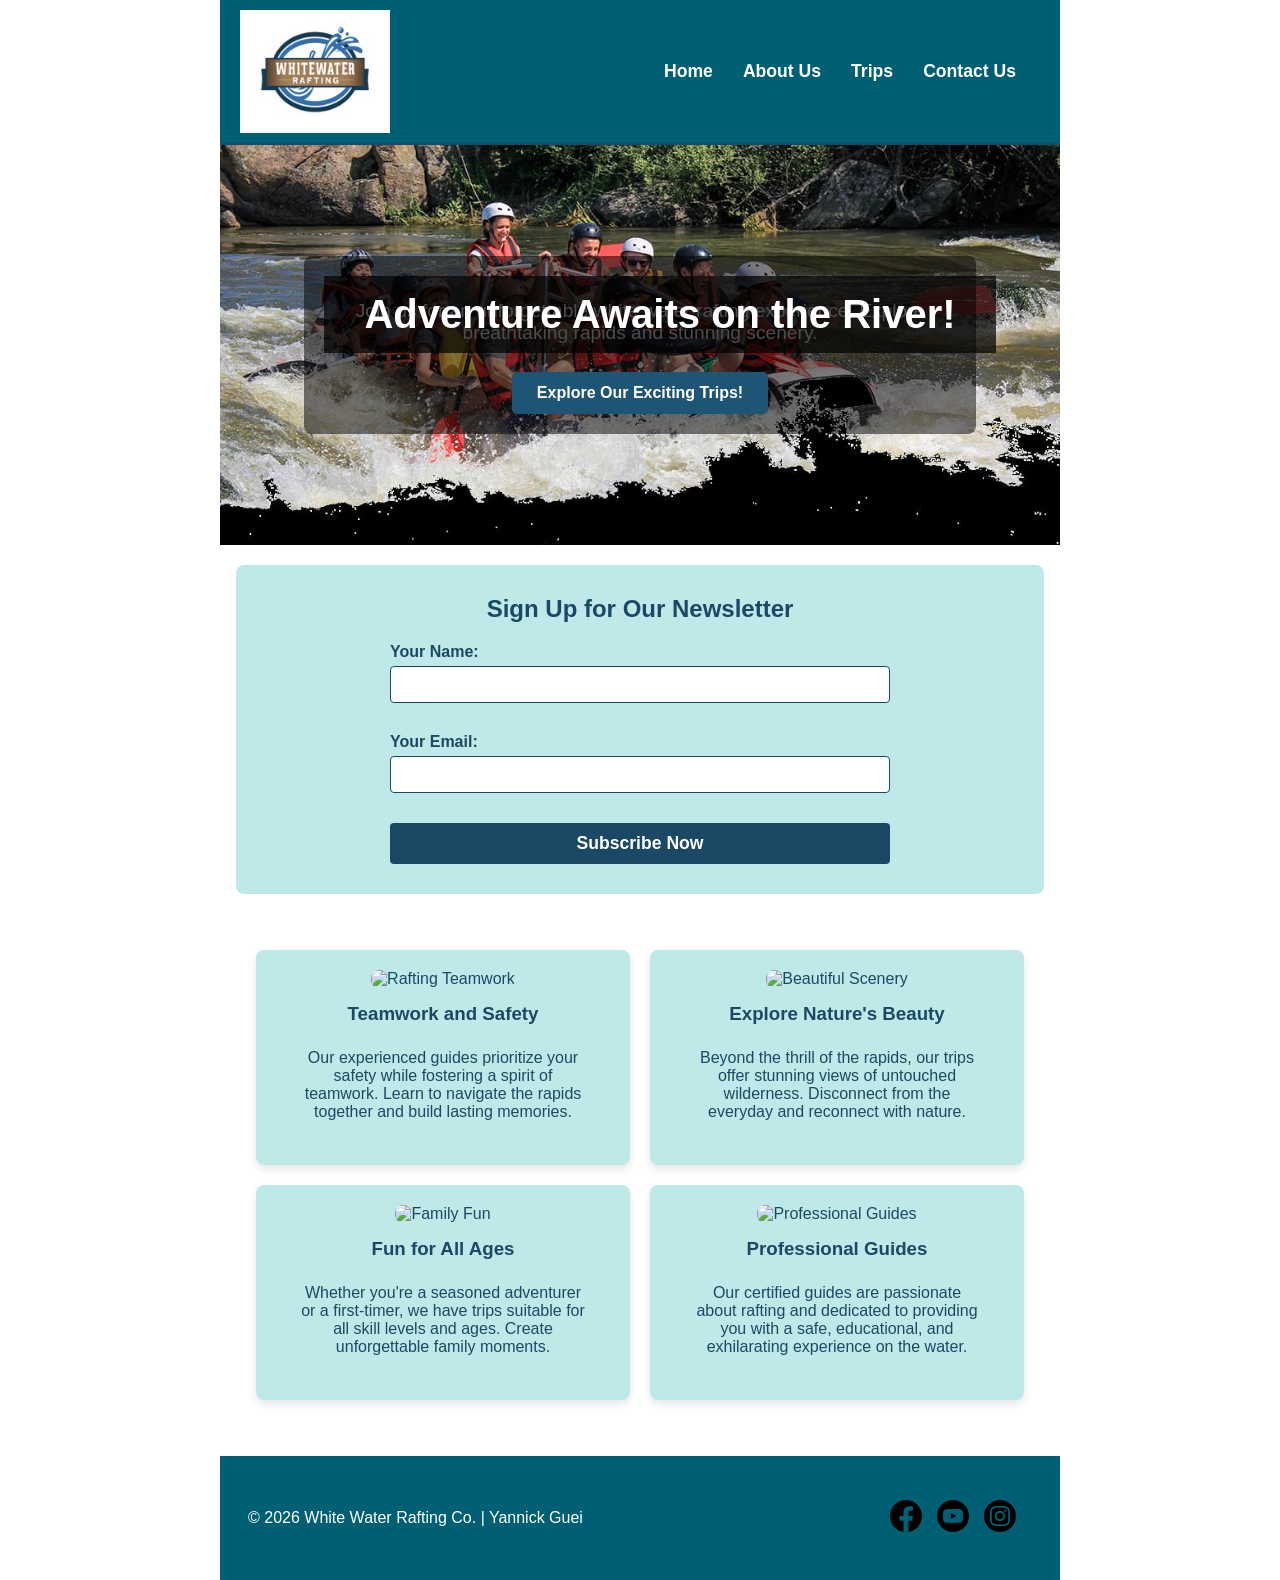
==== wwr/index.html @ 909eccec "feat : about, contact, index , trip, rafting css" ====
<!DOCTYPE html>
<html lang="en">

<head>
    <meta charset="UTF-8">
    <meta name="description" content="Experience thrilling white water rafting adventures with us. Book your trip today!">
    <title>WDD 130 | Tedy Yannick Guei | Home</title>
    <meta name="author" content="Yannick Guei">
    <meta name="viewport" content="width=device-width, initial-scale=1.0">

    <!-- Link CSS -->
    <link rel="stylesheet" href="styles/rafting.css">
</head>

<body>

    <header>
        <img src="images/z-wwr-blue.jpg" alt="Rafting Logo" width="180" loading="lazy">
        <nav>
            <ul>
                <li><a href="index.html">Home</a></li>
                <li><a href="about.html">About Us</a></li>
                <li><a href="trips.html">Trips</a></li>
                <li><a href="contact.html">Contact Us</a></li>
            </ul>
        </nav>
    </header>
    <main>

        <div class="hero home-hero">
            <img src="images/hero-transparency-1024.jpg" alt="Rafting Adventure" loading="lazy">
            <div class="hero-content">
                <h1>Adventure Awaits on the River!</h1>
                <p>Join us for an unforgettable white water rafting experience. Explore breathtaking rapids and stunning scenery.</p>
                <a href="trips.html" class="call-to-action-button">Explore Our Exciting Trips!</a>
            </div>
        </div>

        <section class="newsletter-signup">
            <h2>Sign Up for Our Newsletter</h2>
            <form action="#" method="post" class="newsletter-form">
                <div class="form-group">
                    <label for="newsletter-name">Your Name:</label>
                    <input type="text" id="newsletter-name" name="name" required>
                </div>
                <div class="form-group">
                    <label for="newsletter-email">Your Email:</label>
                    <input type="email" id="newsletter-email" name="email" required>
                </div>
                <button type="submit" class="submit-btn">Subscribe Now</button>
            </form>
        </section>

        <section class="home-grid-content">
            <div class="grid-item">
                <img src="images/rafting65_600.jpg" alt="Rafting Teamwork" loading="lazy">
                <h3>Teamwork and Safety</h3>
                <p>Our experienced guides prioritize your safety while fostering a spirit of teamwork. Learn to navigate the rapids together and build lasting memories.</p>
            </div>
            <div class="grid-item">
                <img src="images/rafting64_600.jpg" alt="Beautiful Scenery" loading="lazy">
                <h3>Explore Nature's Beauty</h3>
                <p>Beyond the thrill of the rapids, our trips offer stunning views of untouched wilderness. Disconnect from the everyday and reconnect with nature.</p>
            </div>
            <div class="grid-item">
                <img src="images/rafting63_600.jpg" alt="Family Fun" loading="lazy">
                <h3>Fun for All Ages</h3>
                <p>Whether you're a seasoned adventurer or a first-timer, we have trips suitable for all skill levels and ages. Create unforgettable family moments.</p>
            </div>
            <div class="grid-item">
                <img src="images/rafting62_600.jpg" alt="Professional Guides" loading="lazy">
                <h3>Professional Guides</h3>
                <p>Our certified guides are passionate about rafting and dedicated to providing you with a safe, educational, and exhilarating experience on the water.</p>
            </div>
        </section>

    </main>

    <footer>
        <p>© 2026 White Water Rafting Co. | Yannick Guei</p>

        <nav class="socialmedia">
            <a href="#">
                <img src="images/facebook-bw.svg" alt="Facebook" width="32" loading="lazy">
            </a>
            <a href="#">
                <img src="images/youtube-bw.svg" alt="YouTube" width="32" loading="lazy">
            </a>
            <a href="#">
                <img src="images/instagram-bw.svg" alt="Instagram" width="32" loading="lazy">
            </a>
        </nav>
    </footer>

</body>

</html>
---- wwr/styles/rafting.css ----
:root {
  --primary-color: #1b4965;
  --secondary-color: #005f73;
  --accent1-color: #1e5574;
  --accent2-color: #bee9e8;
  --white-color: #ffffff;

  --heading-font: Arial, sans-serif;
  --body-font: Verdana, sans-serif;
}

/* RESET */
*,
*::before,
*::after {
  margin: 0;
  padding: 0;
  box-sizing: border-box;
}

/* BODY */
body {
  font-family: var(--body-font);
  color: var(--primary-color);
}

/* LAYOUT */
header,
main,
footer {
  max-width: 840px;
  width: 100%;
  margin: 0 auto;
}

/* HEADINGS */
h1,
h2,
h3,
h4 {
  font-family: var(--heading-font);
  color: var(--primary-color);
}

/* SPACING */
nav,
p,
section,
article {
  margin: 16px;
  padding: 8px;
}

/* HERO */
.hero {
  position: relative;
}

.hero img {
  display: block;
  width: 100%;
  height: auto;
}

/* TITLE OVER IMAGE */
.hero h1 {
  position: absolute;
  top: 20px;
  width: 100%;
  padding: 16px;
  text-align: center;
  background-color: rgba(0, 0, 0, 0.7);
  color: var(--white-color);
}

/* ARTICLE OVER IMAGE */
.hero article {
  position: absolute;
  bottom: 20px;
  left: 20px;
  background-color: var(--accent2-color);
  color: var(--primary-color);
  padding: 10px;
}

/* IMAGE INSIDE ARTICLE */
.hero article img {
  float: right;
  width: 125px;
  margin-left: 10px;
}

/* HEADER */
header {
  display: grid;
  grid-template-columns: 200px 1fr;
  align-items: center;
  background-color: var(--secondary-color);
  color: var(--white-color);
  padding: 10px 20px;
  border-bottom: 2px solid var(--primary-color);
}

header img {
  width: 150px;
  height: auto;
}

header nav ul {
  display: flex;
  list-style: none;
  justify-content: flex-end;
  gap: 30px;
  margin: 0;
  padding: 0;
}

header nav ul li a {
  text-decoration: none;
  color: var(--white-color);
  font-weight: bold;
  font-size: 1.1rem;
  transition: color 0.3s ease;
}

header nav ul li a:hover {
  color: var(--accent2-color);
  text-decoration: underline;
}

/* HOME PAGE SPECIFIC STYLES */

.home-hero {
  position: relative;
  display: flex; /* Use flexbox for content alignment */
  align-items: center;
  justify-content: center;
  text-align: center;
  min-height: 400px; /* Ensure hero has a minimum height */
}

.home-hero img {
  position: absolute;
  top: 0;
  left: 0;
  width: 100%;
  height: 100%;
  object-fit: cover; /* Cover the container */
  z-index: -1; /* Place image behind content */
}

.home-hero .hero-content {
  position: relative; /* Ensure content is above the image */
  z-index: 1;
  background-color: rgba(0, 0, 0, 0.5); /* Semi-transparent background for readability */
  color: var(--white-color);
  padding: 20px;
  border-radius: 8px;
  max-width: 80%;
}

.home-hero h1 {
  color: var(--white-color);
  margin-bottom: 10px;
  font-size: 2.5rem;
}

.home-hero p {
  color: var(--white-color);
  margin-bottom: 20px;
  font-size: 1.2rem;
}

.call-to-action-button {
  display: inline-block;
  background-color: var(--accent1-color);
  color: var(--white-color);
  padding: 12px 25px;
  text-decoration: none;
  border-radius: 5px;
  font-weight: bold;
  transition: background-color 0.3s ease;
}

.call-to-action-button:hover {
  background-color: var(--secondary-color);
}

.newsletter-signup {
  background-color: var(--accent2-color);
  padding: 30px 20px;
  text-align: center;
  margin-top: 20px;
  border-radius: 8px;
}

.newsletter-signup h2 {
  margin-bottom: 20px;
  color: var(--primary-color);
}

.newsletter-form {
  max-width: 500px;
  margin: 0 auto;
  display: flex;
  flex-direction: column;
  gap: 15px;
}

.newsletter-form .form-group {
  text-align: left;
}

.newsletter-form label {
  font-weight: bold;
  margin-bottom: 5px;
  display: block;
}

.newsletter-form input[type="text"],
.newsletter-form input[type="email"] {
  width: 100%;
  padding: 10px;
  border: 1px solid var(--primary-color);
  border-radius: 4px;
  font-family: inherit;
}

/* SOCIAL MEDIA */
.socialmedia a {
  text-decoration: none;
}

/* History Section Layout */
.history {
  display: grid;
  grid-template-columns: 1fr 1fr 1fr;
  gap: 20px;
  align-items: center;
  padding: 40px 20px;
}

.history h2 {
  grid-column: 1 / span 3;
  text-align: center;
}

.history p {
  grid-column: 1 / span 2;
}

.history img {
  width: 100%;
  height: auto;
  border-radius: 8px;
}

/* Adventure Section Layout */
.adventures {
  padding: 40px 20px;
  text-align: center;
}

.adventure-container {
  display: grid;
  grid-template-columns: repeat(5, 1fr);
  gap: 20px;
}


.adventure-container figure {
  margin: 0;
}

.adventure-gallery {
  display: flex;
  justify-content: space-between;
  gap: 10px;
}

.adventure-gallery img {
  width: 100%;
  height: auto;
}

figure {
  text-align: center;
  width: 100%;
}

figure img {
  width: 100%;
  height: auto;
}

/* Footer */
footer {
  background-color: var(--secondary-color);
  color: var(--white-color);
  padding: 20px;
  display: flex;
  justify-content: space-between;
  align-items: center;
}

footer p {
  color: var(--white-color);
  margin: 0;
}

footer a {
  color: var(--white-color);
  text-decoration: none;
}

.socialmedia {
  display: flex;
  gap: 15px;
}

.socialmedia img {
  width: 32px;
  height: auto;
}
footer a:hover {
  text-decoration: underline;
}

/* Contact Us Page Layout */
.contact-hero {
  background-color: var(--primary-color);
  color: var(--white-color);
  padding: 40px 20px;
  text-align: center;
}

.contact-hero h1 {
  color: var(--white-color);
}

.contact-info {
  display: flex;
  flex-direction: column;
  gap: 20px;
  margin: 20px 0;
}

.company-details, .employees-section {
  background-color: var(--accent2-color);
  padding: 20px;
  border-radius: 8px;
}

.company-details {
  display: grid;
  grid-template-columns: 1fr 1fr;
  gap: 20px;
}

.company-details h2, .employees-section h2, .contact-form-section h2 {
  grid-column: 1 / -1;
  text-align: center;
  margin-bottom: 20px;
}

.company-details address {
  font-style: normal;
  line-height: 1.6;
}

.company-details address a {
  color: var(--primary-color);
  text-decoration: none;
  font-weight: bold;
}

.company-details address a:hover {
  text-decoration: underline;
}

.map-container iframe {
  width: 100%;
  height: 300px;
  /* Moved from inline style in contact.html */
  border: 0;
  width: 100%;
  border-radius: 8px;
}

.employee-gallery {
  display: grid;
  grid-template-columns: repeat(3, 1fr);
  gap: 20px;
  text-align: center;
}

.employee-gallery img {
  width: 100%;
  height: auto;
  border-radius: 50%;
  max-width: 150px;
  margin: 0 auto 10px auto;
  display: block;
}

/* Form Styles */
.contact-form-section {
  background-color: var(--accent2-color);
  padding: 20px;
  border-radius: 8px;
  margin-bottom: 20px;
}

.contact-form fieldset {
  border: 2px solid var(--primary-color);
  padding: 15px;
  margin-bottom: 20px;
  border-radius: 8px;
}

.contact-form legend {
  font-weight: bold;
  color: var(--primary-color);
  padding: 0 5px;
}

.form-group {
  margin-bottom: 15px;
}

.form-group label {
  display: block;
  font-weight: bold;
  margin-bottom: 5px;
}

.form-group input[type="text"],
.form-group input[type="email"],
.form-group textarea {
  width: 100%;
  padding: 10px;
  border: 1px solid var(--primary-color);
  border-radius: 4px;
  font-family: inherit;
}

.radio-group .radio-option {
  margin-bottom: 5px;
}

.checkbox-group {
  margin-top: 15px;
}

.submit-btn {
  background-color: var(--primary-color);
  color: var(--white-color);
  font-size: 1.1rem;
  font-weight: bold;
  padding: 10px 20px;
  border: none;
  border-radius: 4px;
  cursor: pointer;
  transition: background-color 0.3s;
}

.submit-btn:hover {
  background-color: var(--secondary-color);
}

.home-grid-content {
  display: grid;
  grid-template-columns: repeat(auto-fit, minmax(250px, 1fr)); /* Responsive grid */
  gap: 20px;
  padding: 40px 20px;
  text-align: center;
}

.home-grid-content .grid-item {
  background-color: var(--accent2-color);
  padding: 20px;
  border-radius: 8px;
  box-shadow: 0 4px 8px rgba(0, 0, 0, 0.1);
}

.home-grid-content .grid-item img {
  width: 100%;
  max-width: 300px; /* Limit image size */
  height: auto;
  border-radius: 8px;
  margin-bottom: 15px;
}

.home-grid-content .grid-item h3 {
  color: var(--primary-color);
  margin-bottom: 10px;
}

.home-grid-content .grid-item p {
  color: var(--primary-color);
  text-align: center; /* Center align paragraphs in grid items */
}

/* TRIPS PAGE SPECIFIC STYLES */

.trips-hero {
  background-image: url('../images/hero-transparency-1024.jpg'); /* Use a background image */
  background-size: cover;
  background-position: center;
  color: var(--white-color);
  text-align: center;
  padding: 80px 20px;
  position: relative;
  margin-bottom: 30px;
}

.trips-hero::before { /* Overlay for better text readability */
  content: '';
  position: absolute;
  top: 0;
  left: 0;
  width: 100%;
  height: 100%;
  background-color: rgba(0, 0, 0, 0.5);
  z-index: 0;
}

.trips-hero h1, .trips-hero p, .trips-hero .call-to-action-button {
  position: relative;
  z-index: 1;
}

.trips-hero h1 {
  font-size: 3rem;
  margin-bottom: 15px;
}

.trips-hero p {
  font-size: 1.3rem;
  margin-bottom: 30px;
}

.trip-descriptions {
  padding: 40px 20px;
}

.trip-descriptions h2, .trip-table-section h2 {
  text-align: center;
  margin-bottom: 30px;
  font-size: 2rem;
  color: var(--primary-color);
}

.trip-grid {
  display: grid;
  grid-template-columns: repeat(auto-fit, minmax(300px, 1fr)); /* Responsive grid for trips */
  gap: 30px;
}

.trip-card {
  background-color: var(--accent2-color);
  border-radius: 8px;
  box-shadow: 0 4px 8px rgba(0, 0, 0, 0.1);
  overflow: hidden;
  text-align: center;
  padding-bottom: 20px;
}

.trip-card img {
  width: 100%;
  height: 200px;
  object-fit: cover;
  margin-bottom: 15px;
}

.trip-card h3 {
  color: var(--primary-color);
  margin-bottom: 10px;
  font-size: 1.5rem;
}

.trip-card p {
  padding: 0 15px;
  margin-bottom: 15px;
  color: var(--primary-color);
  text-align: left; /* Align paragraph text left within card */
}

.trip-card ul {
  list-style: none;
  padding: 0 15px;
  margin-bottom: 15px;
  text-align: left;
  color: var(--primary-color);
}

.trip-card ul li {
  margin-bottom: 5px;
}

.trip-table-section {
  padding: 40px 20px;
  margin-top: 30px;
  background-color: var(--accent2-color);
  border-radius: 8px;
}

.table-container {
  overflow-x: auto; /* Make table scrollable on small screens */
}

table {
  width: 100%;
  border-collapse: collapse;
  margin-top: 20px;
  background-color: var(--white-color);
  box-shadow: 0 2px 4px rgba(0, 0, 0, 0.1);
}

table th, table td {
  border: 1px solid var(--primary-color);
  padding: 12px 15px;
  text-align: left;
}

table th {
  background-color: var(--primary-color);
  color: var(--white-color);
  font-weight: bold;
  text-transform: uppercase;
}

table tr:nth-child(even) {
  background-color: #f2f2f2; /* Zebra striping */
}

table tr:hover {
  background-color: var(--accent2-color);
}

/* General adjustments for existing elements */
/* Ensure social media icons in footer are 32px as per the CSS */
footer .socialmedia img {
  width: 32px;
  height: auto;
}

/* Ensure general p styles don't override specific ones */
main p {
  text-align: left; /* Default for main content paragraphs */
}

/* Override for specific sections */
.home-hero p, .home-grid-content .grid-item p, .trips-hero p {
  text-align: center;
}
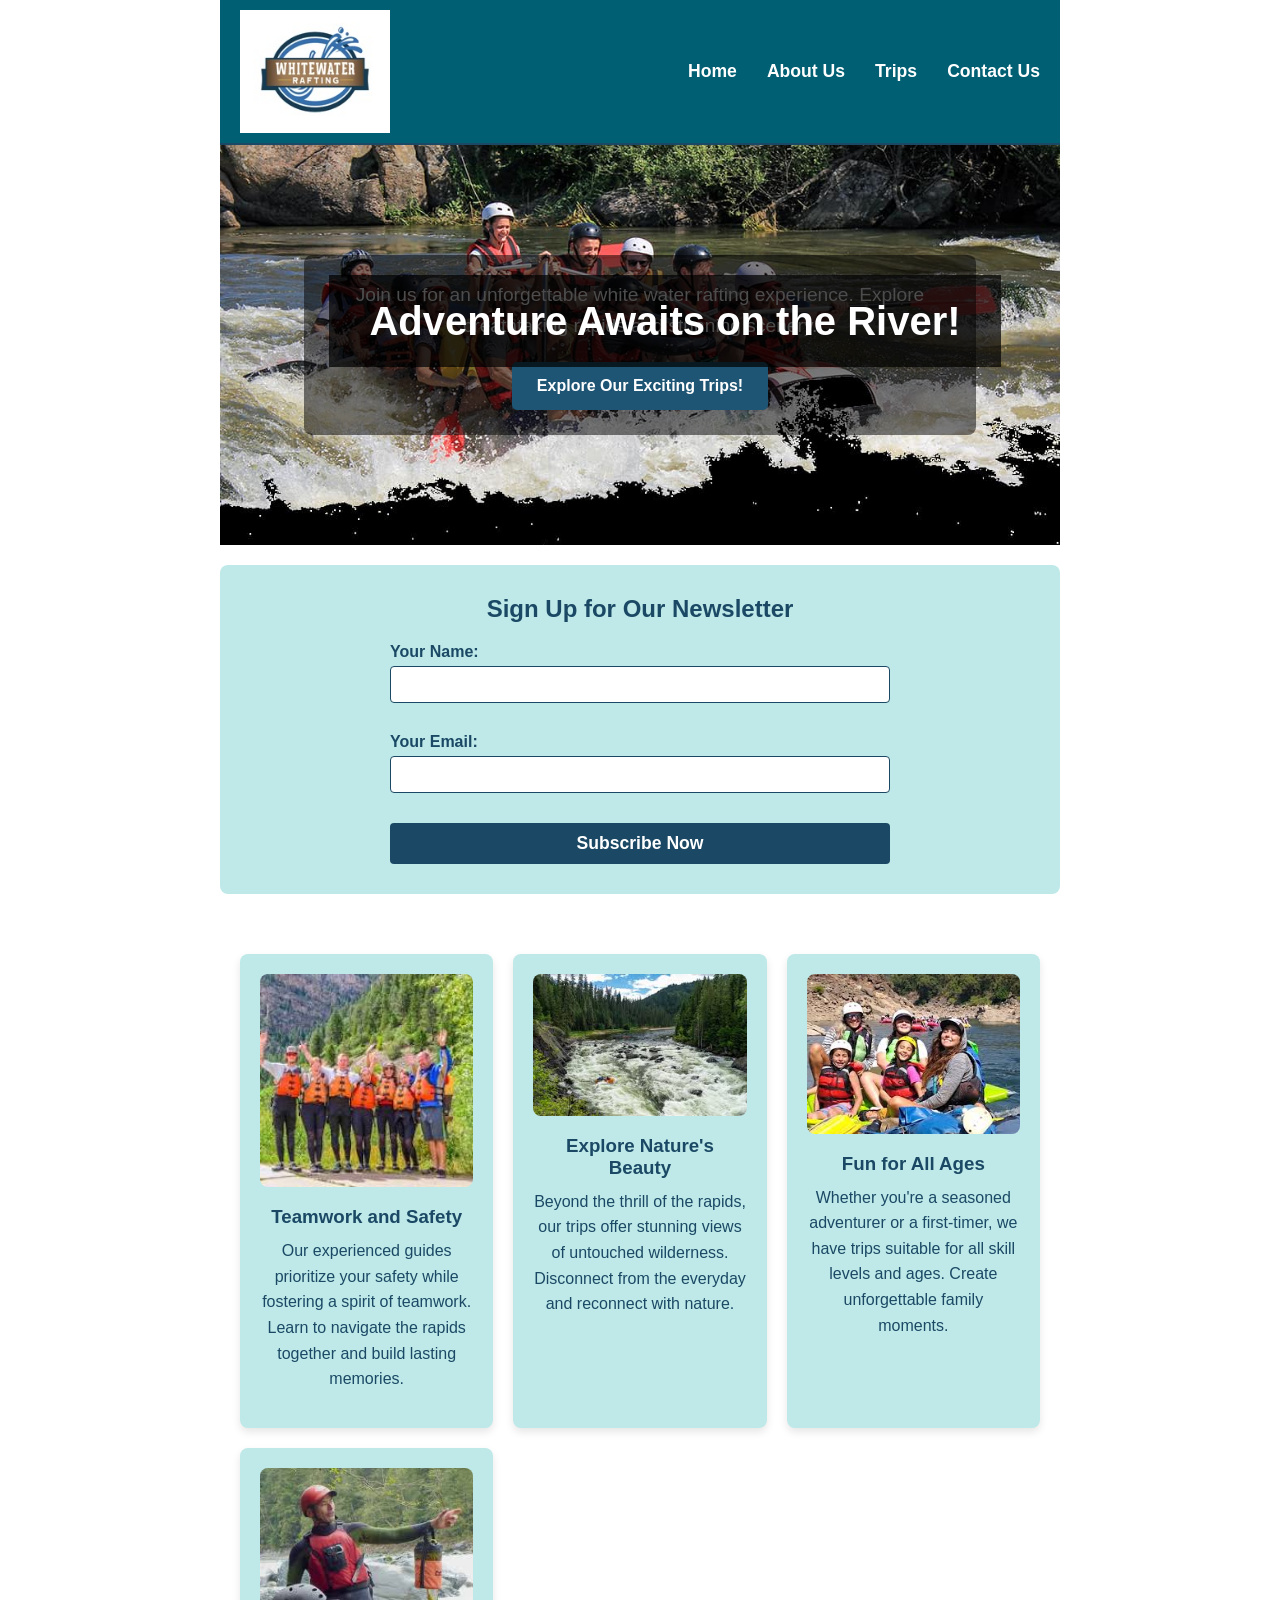
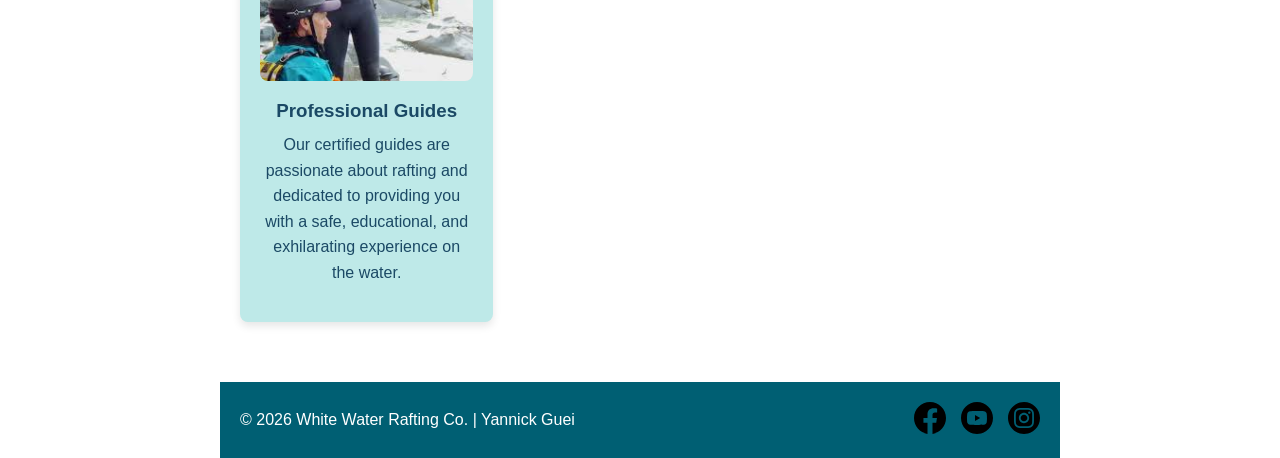
==== commit ef7af115: "i put some ajustment" ====
--- a/wwr/index.html
+++ b/wwr/index.html
@@ -4,7 +4,7 @@
 <head>
     <meta charset="UTF-8">
     <meta name="description" content="Experience thrilling white water rafting adventures with us. Book your trip today!">
-    <title>WDD 130 | Tedy Yannick Guei | Home</title>
+    <title>Home | White Water Rafting Co.</title>
     <meta name="author" content="Yannick Guei">
     <meta name="viewport" content="width=device-width, initial-scale=1.0">
 
@@ -30,7 +30,7 @@
         <div class="hero home-hero">
             <img src="images/hero-transparency-1024.jpg" alt="Rafting Adventure" loading="lazy">
             <div class="hero-content">
-                <h1>Adventure Awaits on the River!</h1>
+                <h1 class="hero-title">Adventure Awaits on the River!</h1>
                 <p>Join us for an unforgettable white water rafting experience. Explore breathtaking rapids and stunning scenery.</p>
                 <a href="trips.html" class="call-to-action-button">Explore Our Exciting Trips!</a>
             </div>
@@ -53,22 +53,22 @@
 
         <section class="home-grid-content">
             <div class="grid-item">
-                <img src="images/rafting65_600.jpg" alt="Rafting Teamwork" loading="lazy">
+                <img src="../wwr/images/images (1).jpg"alt="Rafting Teamwork" loading="lazy">
                 <h3>Teamwork and Safety</h3>
                 <p>Our experienced guides prioritize your safety while fostering a spirit of teamwork. Learn to navigate the rapids together and build lasting memories.</p>
             </div>
             <div class="grid-item">
-                <img src="images/rafting64_600.jpg" alt="Beautiful Scenery" loading="lazy">
+                <img src="../wwr/images/images.jpg"  alt="Beautiful Scenery" loading="lazy">
                 <h3>Explore Nature's Beauty</h3>
                 <p>Beyond the thrill of the rapids, our trips offer stunning views of untouched wilderness. Disconnect from the everyday and reconnect with nature.</p>
             </div>
             <div class="grid-item">
-                <img src="images/rafting63_600.jpg" alt="Family Fun" loading="lazy">
+                <img src="../wwr/images/téléchargement (1).jpg"alt="Family Fun" loading="lazy">
                 <h3>Fun for All Ages</h3>
                 <p>Whether you're a seasoned adventurer or a first-timer, we have trips suitable for all skill levels and ages. Create unforgettable family moments.</p>
             </div>
             <div class="grid-item">
-                <img src="images/rafting62_600.jpg" alt="Professional Guides" loading="lazy">
+                <img src="../wwr/images/téléchargement.jpg" alt="Professional Guides" loading="lazy">
                 <h3>Professional Guides</h3>
                 <p>Our certified guides are passionate about rafting and dedicated to providing you with a safe, educational, and exhilarating experience on the water.</p>
             </div>
--- a/wwr/styles/rafting.css
+++ b/wwr/styles/rafting.css
@@ -32,7 +32,18 @@
   width: 100%;
   margin: 0 auto;
 }
-
+p {
+  margin-bottom: 16px;
+  line-height: 1.6;
+}
+
+section {
+  margin: 20px 0;
+}
+
+article {
+  margin: 20px 0;
+}
 /* HEADINGS */
 h1,
 h2,
@@ -42,14 +53,12 @@
   color: var(--primary-color);
 }
 
+h1, h2, h3 {
+  margin-bottom: 10px;
+}
+
 /* SPACING */
-nav,
-p,
-section,
-article {
-  margin: 16px;
-  padding: 8px;
-}
+
 
 /* HERO */
 .hero {
@@ -149,7 +158,7 @@
   z-index: -1; /* Place image behind content */
 }
 
-.home-hero .hero-content {
+.home-hero .hero-content{
   position: relative; /* Ensure content is above the image */
   z-index: 1;
   background-color: rgba(0, 0, 0, 0.5); /* Semi-transparent background for readability */
@@ -157,6 +166,8 @@
   padding: 20px;
   border-radius: 8px;
   max-width: 80%;
+  line-height: 1.5;
+  padding: 25px;
 }
 
 .home-hero h1 {
@@ -270,8 +281,12 @@
 
 .adventure-container figure {
   margin: 0;
-}
-
+  width: 100%;
+  height: auto;
+  /* Moved from inline style in contact.html */
+  min-height: 300px;
+  border-radius: 8px;
+}
 .adventure-gallery {
   display: flex;
   justify-content: space-between;
@@ -381,9 +396,6 @@
 .map-container iframe {
   width: 100%;
   height: 300px;
-  /* Moved from inline style in contact.html */
-  border: 0;
-  width: 100%;
   border-radius: 8px;
 }
 
@@ -654,3 +666,24 @@
 .home-hero p, .home-grid-content .grid-item p, .trips-hero p {
   text-align: center;
 }
+
+/* Responsive adjustments for Contact Us page */
+@media (max-width: 768px) {
+  .company-details {
+    grid-template-columns: 1fr; /* Stack company details on small screens */
+  }
+
+  .employee-gallery {
+    grid-template-columns: 1fr; /* Stack employee profiles on small screens */
+  }
+
+  .employee-gallery img {
+    max-width: 100px; /* Adjust image size for smaller screens */
+  }
+}
+
+@media (min-width: 769px) and (max-width: 992px) {
+  .employee-gallery {
+    grid-template-columns: repeat(2, 1fr); /* Two columns for employee profiles on medium screens */
+  }
+}
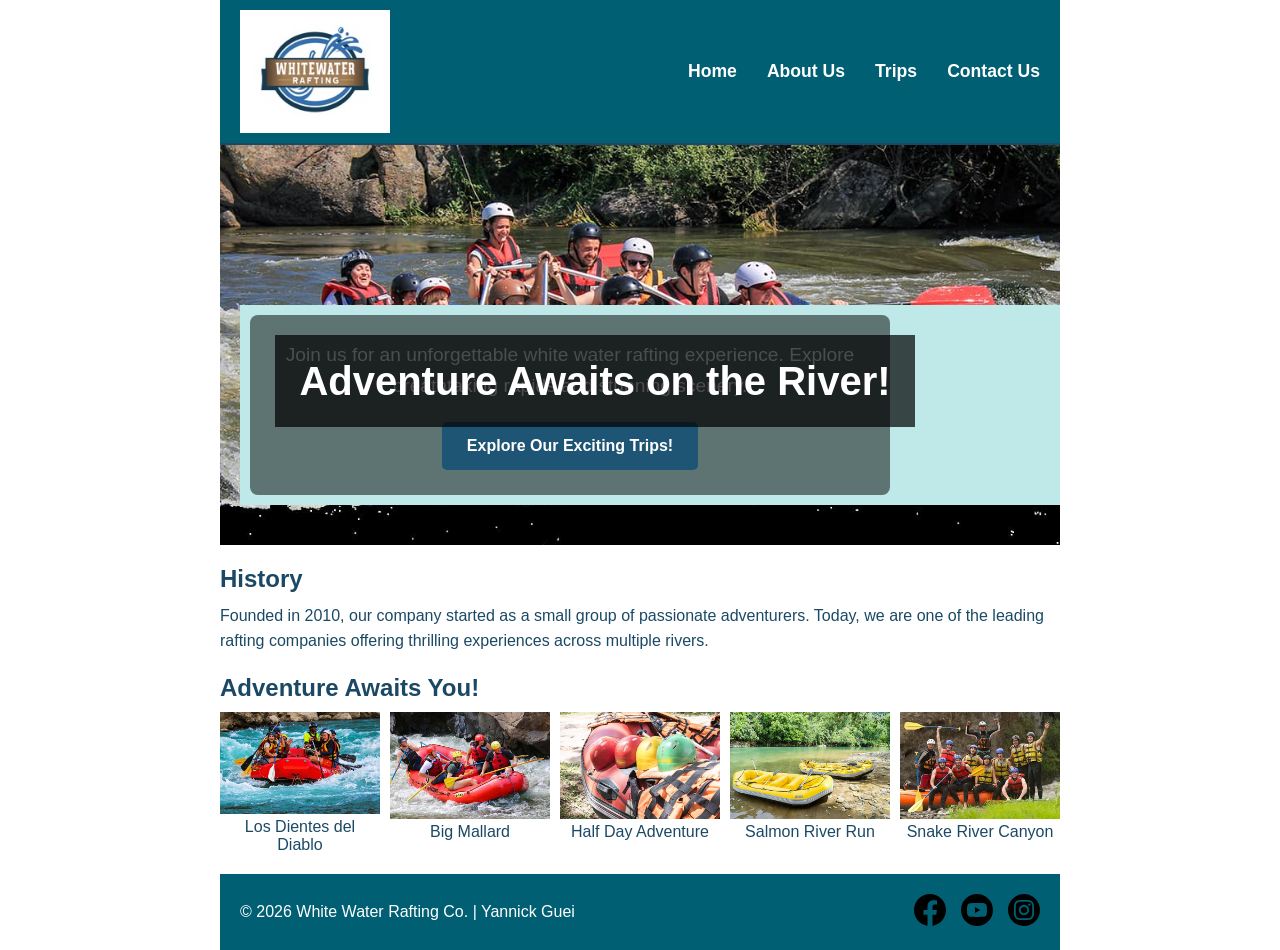
==== commit b7bf2b8f: "assigment12" ====
--- a/wwr/index.html
+++ b/wwr/index.html
@@ -29,51 +29,49 @@
 
         <div class="hero home-hero">
             <img src="images/hero-transparency-1024.jpg" alt="Rafting Adventure" loading="lazy">
-            <div class="hero-content">
-                <h1 class="hero-title">Adventure Awaits on the River!</h1>
-                <p>Join us for an unforgettable white water rafting experience. Explore breathtaking rapids and stunning scenery.</p>
-                <a href="trips.html" class="call-to-action-button">Explore Our Exciting Trips!</a>
-            </div>
+            <article>
+                <div class="hero-content">
+                    <h1 class="hero-title">Adventure Awaits on the River!</h1>
+                    <p>Join us for an unforgettable white water rafting experience. Explore breathtaking rapids and stunning scenery.</p>
+                    <a href="trips.html" class="call-to-action-button">Explore Our Exciting Trips!</a>
+                </div>
+            </article>
         </div>
 
-        <section class="newsletter-signup">
-            <h2>Sign Up for Our Newsletter</h2>
-            <form action="#" method="post" class="newsletter-form">
-                <div class="form-group">
-                    <label for="newsletter-name">Your Name:</label>
-                    <input type="text" id="newsletter-name" name="name" required>
-                </div>
-                <div class="form-group">
-                    <label for="newsletter-email">Your Email:</label>
-                    <input type="email" id="newsletter-email" name="email" required>
-                </div>
-                <button type="submit" class="submit-btn">Subscribe Now</button>
-            </form>
+        <section>
+            <h2>History</h2>
+            <p>
+                Founded in 2010, our company started as a small group of passionate adventurers.
+                Today, we are one of the leading rafting companies offering thrilling experiences across multiple
+                rivers.
+            </p>
         </section>
 
-        <section class="home-grid-content">
-            <div class="grid-item">
-                <img src="../wwr/images/images (1).jpg"alt="Rafting Teamwork" loading="lazy">
-                <h3>Teamwork and Safety</h3>
-                <p>Our experienced guides prioritize your safety while fostering a spirit of teamwork. Learn to navigate the rapids together and build lasting memories.</p>
-            </div>
-            <div class="grid-item">
-                <img src="../wwr/images/images.jpg"  alt="Beautiful Scenery" loading="lazy">
-                <h3>Explore Nature's Beauty</h3>
-                <p>Beyond the thrill of the rapids, our trips offer stunning views of untouched wilderness. Disconnect from the everyday and reconnect with nature.</p>
-            </div>
-            <div class="grid-item">
-                <img src="../wwr/images/téléchargement (1).jpg"alt="Family Fun" loading="lazy">
-                <h3>Fun for All Ages</h3>
-                <p>Whether you're a seasoned adventurer or a first-timer, we have trips suitable for all skill levels and ages. Create unforgettable family moments.</p>
-            </div>
-            <div class="grid-item">
-                <img src="../wwr/images/téléchargement.jpg" alt="Professional Guides" loading="lazy">
-                <h3>Professional Guides</h3>
-                <p>Our certified guides are passionate about rafting and dedicated to providing you with a safe, educational, and exhilarating experience on the water.</p>
+        <section>
+            <h2>Adventure Awaits You!</h2>
+            <div class="adventure-gallery">
+                <figure>
+                    <img src="images/rafting17_600.jpg" alt="Los Dientes del Diablo" loading="lazy">
+                    <figcaption>Los Dientes del Diablo</figcaption>
+                </figure>
+                <figure>
+                    <img src="images/rafting19-600.jpg" alt="Big Mallard" loading="lazy">
+                    <figcaption>Big Mallard</figcaption>
+                </figure>
+                <figure>
+                    <img src="images/rafting22-600.jpg" alt="Half Day Adventure" loading="lazy">
+                    <figcaption>Half Day Adventure</figcaption>
+                </figure>
+                <figure>
+                    <img src="images/rafting26-600.jpg" alt="Salmon River Run" loading="lazy">
+                    <figcaption>Salmon River Run</figcaption>
+                </figure>
+                <figure>
+                    <img src="images/rafting59-600.jpg" alt="Snake River Canyon" loading="lazy">
+                    <figcaption>Snake River Canyon</figcaption>
+                </figure>
             </div>
         </section>
-
     </main>
 
     <footer>
--- a/wwr/styles/rafting.css
+++ b/wwr/styles/rafting.css
@@ -4,6 +4,9 @@
   --accent1-color: #1e5574;
   --accent2-color: #bee9e8;
   --white-color: #ffffff;
+  --black-70: rgba(0, 0, 0, 0.7);
+  --black-50: rgba(0, 0, 0, 0.5);
+  --zebra-gray: #f2f2f2;
 
   --heading-font: Arial, sans-serif;
   --body-font: Verdana, sans-serif;
@@ -78,7 +81,7 @@
   width: 100%;
   padding: 16px;
   text-align: center;
-  background-color: rgba(0, 0, 0, 0.7);
+  background-color: var(--black-70);
   color: var(--white-color);
 }
 
@@ -161,9 +164,8 @@
 .home-hero .hero-content{
   position: relative; /* Ensure content is above the image */
   z-index: 1;
-  background-color: rgba(0, 0, 0, 0.5); /* Semi-transparent background for readability */
-  color: var(--white-color);
-  padding: 20px;
+  background-color: var(--black-50); /* Semi-transparent background for readability */
+  color: var(--white-color);
   border-radius: 8px;
   max-width: 80%;
   line-height: 1.5;
@@ -643,7 +645,7 @@
 }
 
 table tr:nth-child(even) {
-  background-color: #f2f2f2; /* Zebra striping */
+  background-color: var(--zebra-gray); /* Zebra striping */
 }
 
 table tr:hover {
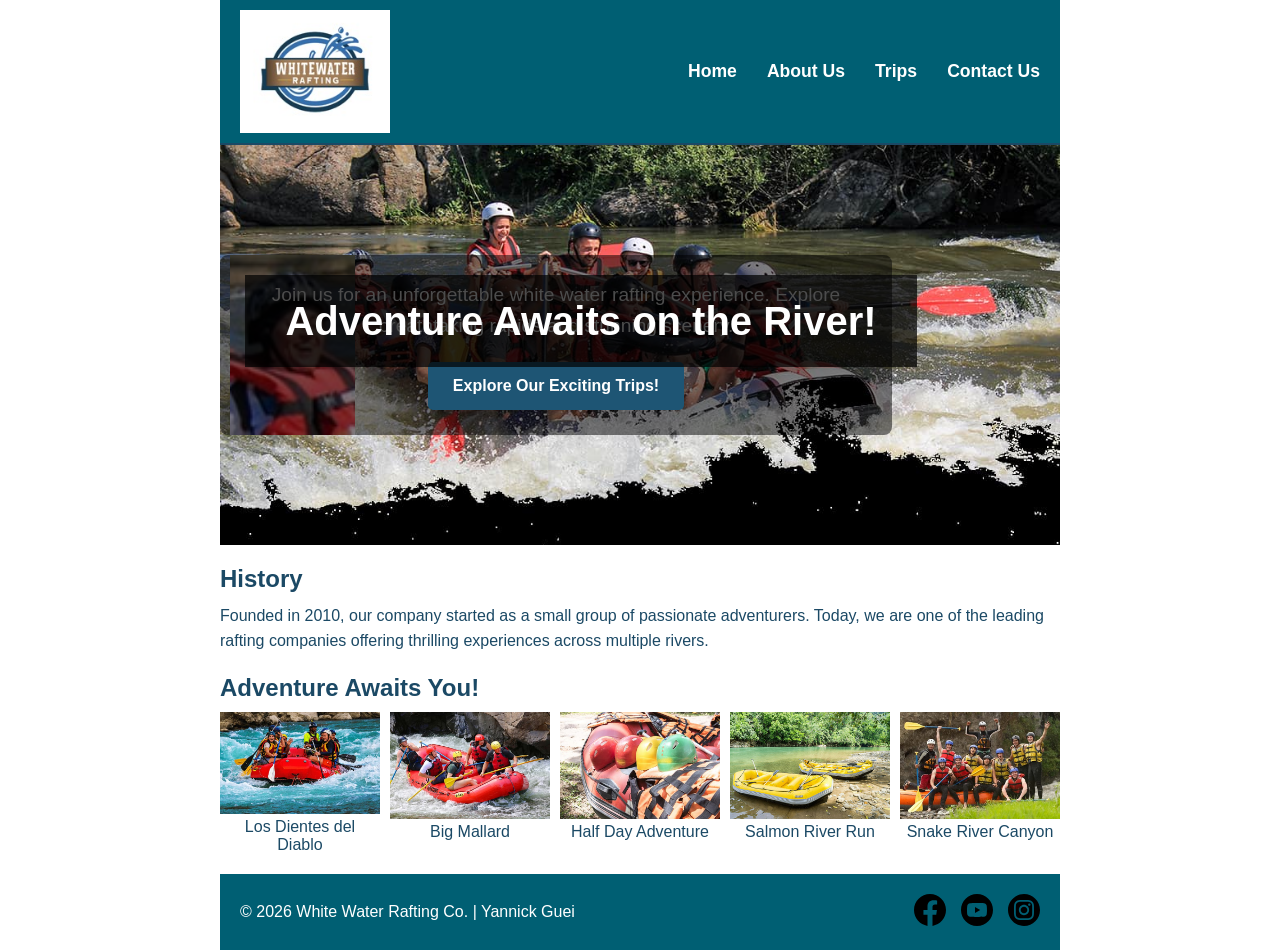
==== commit a9265a65: "feat: initialize rafting website structure with index.html and base CSS styles" ====
--- a/wwr/index.html
+++ b/wwr/index.html
@@ -4,7 +4,7 @@
 <head>
     <meta charset="UTF-8">
     <meta name="description" content="Experience thrilling white water rafting adventures with us. Book your trip today!">
-    <title>Home | White Water Rafting Co.</title>
+    <title>Whitewater Rafting Adventures | White Water Rafting Co.</title>
     <meta name="author" content="Yannick Guei">
     <meta name="viewport" content="width=device-width, initial-scale=1.0">
 
@@ -28,8 +28,9 @@
     <main>
 
         <div class="hero home-hero">
-            <img src="images/hero-transparency-1024.jpg" alt="Rafting Adventure" loading="lazy">
+            <img src="../wwr/images/hero-transparency-1024.jpg" alt="Rafting Adventure" loading="lazy">
             <article>
+                <img src="images/happy.jpg" alt="Happy rafting client" width="120" loading="lazy">
                 <div class="hero-content">
                     <h1 class="hero-title">Adventure Awaits on the River!</h1>
                     <p>Join us for an unforgettable white water rafting experience. Explore breathtaking rapids and stunning scenery.</p>
--- a/wwr/styles/rafting.css
+++ b/wwr/styles/rafting.css
@@ -7,7 +7,6 @@
   --black-70: rgba(0, 0, 0, 0.7);
   --black-50: rgba(0, 0, 0, 0.5);
   --zebra-gray: #f2f2f2;
-
   --heading-font: Arial, sans-serif;
   --body-font: Verdana, sans-serif;
 }
@@ -40,25 +39,14 @@
   line-height: 1.6;
 }
 
-section {
-  margin: 20px 0;
-}
-
-article {
-  margin: 20px 0;
-}
+section, article { margin: 20px 0; }
 /* HEADINGS */
-h1,
-h2,
-h3,
-h4 {
+h1,h2,h3,h4 {
   font-family: var(--heading-font);
   color: var(--primary-color);
 }
 
-h1, h2, h3 {
-  margin-bottom: 10px;
-}
+h1, h2, h3 { margin-bottom: 10px; }
 
 /* SPACING */
 
@@ -85,14 +73,20 @@
   color: var(--white-color);
 }
 
-/* ARTICLE OVER IMAGE */
-.hero article {
+/* ARTICLE OVER IMAGE — about page only (not home-hero) */
+.hero:not(.home-hero) article {
   position: absolute;
   bottom: 20px;
   left: 20px;
   background-color: var(--accent2-color);
   color: var(--primary-color);
   padding: 10px;
+}
+
+/* HOME HERO — article wraps the overlay image and content card */
+.home-hero article {
+  position: relative;
+  z-index: 1;
 }
 
 /* IMAGE INSIDE ARTICLE */
@@ -127,18 +121,9 @@
   padding: 0;
 }
 
-header nav ul li a {
-  text-decoration: none;
-  color: var(--white-color);
-  font-weight: bold;
-  font-size: 1.1rem;
-  transition: color 0.3s ease;
-}
-
-header nav ul li a:hover {
-  color: var(--accent2-color);
-  text-decoration: underline;
-}
+header nav ul li a { text-decoration: none; color: var(--white-color); font-weight: bold; font-size: 1.1rem; transition: color 0.3s ease; }
+
+header nav ul li a:hover { color: var(--accent2-color); text-decoration: underline; }
 
 /* HOME PAGE SPECIFIC STYLES */
 
@@ -172,17 +157,9 @@
   padding: 25px;
 }
 
-.home-hero h1 {
-  color: var(--white-color);
-  margin-bottom: 10px;
-  font-size: 2.5rem;
-}
-
-.home-hero p {
-  color: var(--white-color);
-  margin-bottom: 20px;
-  font-size: 1.2rem;
-}
+.home-hero h1 { color: var(--white-color); margin-bottom: 10px; font-size: 2.5rem; }
+
+.home-hero p { color: var(--white-color); margin-bottom: 20px; font-size: 1.2rem; }
 
 .call-to-action-button {
   display: inline-block;
@@ -195,9 +172,7 @@
   transition: background-color 0.3s ease;
 }
 
-.call-to-action-button:hover {
-  background-color: var(--secondary-color);
-}
+.call-to-action-button:hover { background-color: var(--secondary-color); }
 
 .newsletter-signup {
   background-color: var(--accent2-color);
@@ -230,14 +205,8 @@
   display: block;
 }
 
-.newsletter-form input[type="text"],
-.newsletter-form input[type="email"] {
-  width: 100%;
-  padding: 10px;
-  border: 1px solid var(--primary-color);
-  border-radius: 4px;
-  font-family: inherit;
-}
+.newsletter-form input[type="text"], .newsletter-form input[type="email"], 
+.form-group input[type="text"], .form-group input[type="email"], .form-group textarea { width: 100%; padding: 10px; border: 1px solid var(--primary-color); border-radius: 4px; font-family: inherit; }
 
 /* SOCIAL MEDIA */
 .socialmedia a {
@@ -258,15 +227,9 @@
   text-align: center;
 }
 
-.history p {
-  grid-column: 1 / span 2;
-}
-
-.history img {
-  width: 100%;
-  height: auto;
-  border-radius: 8px;
-}
+.history p { grid-column: 1 / span 2; }
+
+.history img, .trip-card img, .home-grid-content .grid-item img { width: 100%; height: auto; border-radius: 8px; }
 
 /* Adventure Section Layout */
 .adventures {
@@ -280,35 +243,15 @@
   gap: 20px;
 }
 
-
-.adventure-container figure {
-  margin: 0;
-  width: 100%;
-  height: auto;
-  /* Moved from inline style in contact.html */
-  min-height: 300px;
-  border-radius: 8px;
-}
-.adventure-gallery {
-  display: flex;
-  justify-content: space-between;
-  gap: 10px;
-}
-
-.adventure-gallery img {
-  width: 100%;
-  height: auto;
-}
-
-figure {
-  text-align: center;
-  width: 100%;
-}
-
-figure img {
-  width: 100%;
-  height: auto;
-}
+.adventure-container figure { margin: 0; width: 100%; height: auto; min-height: 300px; border-radius: 8px; }
+
+.adventure-gallery { display: flex; justify-content: space-between; gap: 10px; }
+
+.adventure-gallery img { width: 100%; height: auto; }
+
+figure { text-align: center; width: 100%; }
+
+figure img { width: 100%; height: auto; }
 
 /* Footer */
 footer {
@@ -320,28 +263,15 @@
   align-items: center;
 }
 
-footer p {
-  color: var(--white-color);
-  margin: 0;
-}
-
-footer a {
-  color: var(--white-color);
-  text-decoration: none;
-}
-
-.socialmedia {
-  display: flex;
-  gap: 15px;
-}
-
-.socialmedia img {
-  width: 32px;
-  height: auto;
-}
-footer a:hover {
-  text-decoration: underline;
-}
+footer p { color: var(--white-color); margin: 0; }
+
+footer a { color: var(--white-color); text-decoration: none; }
+
+.socialmedia { display: flex; gap: 15px; }
+
+.socialmedia img, footer .socialmedia img { width: 32px; height: auto; }
+
+footer a:hover { text-decoration: underline; }
 
 /* Contact Us Page Layout */
 .contact-hero {
@@ -351,9 +281,7 @@
   text-align: center;
 }
 
-.contact-hero h1 {
-  color: var(--white-color);
-}
+.contact-hero h1 { color: var(--white-color); }
 
 .contact-info {
   display: flex;
@@ -362,11 +290,8 @@
   margin: 20px 0;
 }
 
-.company-details, .employees-section {
-  background-color: var(--accent2-color);
-  padding: 20px;
-  border-radius: 8px;
-}
+.company-details, .employees-section, .contact-form-section, .trip-card, .home-grid-content .grid-item {
+  background-color: var(--accent2-color); padding: 20px; border-radius: 8px; }
 
 .company-details {
   display: grid;
@@ -380,21 +305,13 @@
   margin-bottom: 20px;
 }
 
-.company-details address {
-  font-style: normal;
-  line-height: 1.6;
-}
+.company-details address { font-style: normal; line-height: 1.6; }
 
 .company-details address a {
   color: var(--primary-color);
   text-decoration: none;
   font-weight: bold;
 }
-
-.company-details address a:hover {
-  text-decoration: underline;
-}
-
 .map-container iframe {
   width: 100%;
   height: 300px;
@@ -418,12 +335,6 @@
 }
 
 /* Form Styles */
-.contact-form-section {
-  background-color: var(--accent2-color);
-  padding: 20px;
-  border-radius: 8px;
-  margin-bottom: 20px;
-}
 
 .contact-form fieldset {
   border: 2px solid var(--primary-color);
@@ -438,9 +349,7 @@
   padding: 0 5px;
 }
 
-.form-group {
-  margin-bottom: 15px;
-}
+.form-group { margin-bottom: 15px; }
 
 .form-group label {
   display: block;
@@ -448,23 +357,9 @@
   margin-bottom: 5px;
 }
 
-.form-group input[type="text"],
-.form-group input[type="email"],
-.form-group textarea {
-  width: 100%;
-  padding: 10px;
-  border: 1px solid var(--primary-color);
-  border-radius: 4px;
-  font-family: inherit;
-}
-
-.radio-group .radio-option {
-  margin-bottom: 5px;
-}
-
-.checkbox-group {
-  margin-top: 15px;
-}
+.radio-group .radio-option { margin-bottom: 5px; }
+
+.checkbox-group { margin-top: 15px; }
 
 .submit-btn {
   background-color: var(--primary-color);
@@ -478,9 +373,7 @@
   transition: background-color 0.3s;
 }
 
-.submit-btn:hover {
-  background-color: var(--secondary-color);
-}
+.submit-btn:hover { background-color: var(--secondary-color); }
 
 .home-grid-content {
   display: grid;
@@ -489,21 +382,9 @@
   padding: 40px 20px;
   text-align: center;
 }
-
-.home-grid-content .grid-item {
-  background-color: var(--accent2-color);
-  padding: 20px;
-  border-radius: 8px;
-  box-shadow: 0 4px 8px rgba(0, 0, 0, 0.1);
-}
-
-.home-grid-content .grid-item img {
-  width: 100%;
-  max-width: 300px; /* Limit image size */
-  height: auto;
-  border-radius: 8px;
-  margin-bottom: 15px;
-}
+.home-grid-content .grid-item { box-shadow: 0 4px 8px rgba(0, 0, 0, 0.1); }
+
+.home-grid-content .grid-item img { width: 100%; max-width: 300px; margin-bottom: 15px; }
 
 .home-grid-content .grid-item h3 {
   color: var(--primary-color);
@@ -512,13 +393,12 @@
 
 .home-grid-content .grid-item p {
   color: var(--primary-color);
-  text-align: center; /* Center align paragraphs in grid items */
 }
 
 /* TRIPS PAGE SPECIFIC STYLES */
 
 .trips-hero {
-  background-image: url('../images/hero-transparency-1024.jpg'); /* Use a background image */
+  background-image: url('../images/hero-transparency-1024.jpg');
   background-size: cover;
   background-position: center;
   color: var(--white-color);
@@ -535,7 +415,7 @@
   left: 0;
   width: 100%;
   height: 100%;
-  background-color: rgba(0, 0, 0, 0.5);
+  background-color: var(--black-70);
   z-index: 0;
 }
 
@@ -544,15 +424,9 @@
   z-index: 1;
 }
 
-.trips-hero h1 {
-  font-size: 3rem;
-  margin-bottom: 15px;
-}
-
-.trips-hero p {
-  font-size: 1.3rem;
-  margin-bottom: 30px;
-}
+.trips-hero h1 { font-size: 3rem; margin-bottom: 15px; }
+
+.trips-hero p { font-size: 1.3rem; margin-bottom: 30px; }
 
 .trip-descriptions {
   padding: 40px 20px;
@@ -571,14 +445,7 @@
   gap: 30px;
 }
 
-.trip-card {
-  background-color: var(--accent2-color);
-  border-radius: 8px;
-  box-shadow: 0 4px 8px rgba(0, 0, 0, 0.1);
-  overflow: hidden;
-  text-align: center;
-  padding-bottom: 20px;
-}
+.trip-card { box-shadow: 0 4px 8px rgba(0, 0, 0, 0.1); overflow: hidden; text-align: center; padding-bottom: 20px; }
 
 .trip-card img {
   width: 100%;
@@ -608,9 +475,7 @@
   color: var(--primary-color);
 }
 
-.trip-card ul li {
-  margin-bottom: 5px;
-}
+.trip-card ul li { margin-bottom: 5px; }
 
 .trip-table-section {
   padding: 40px 20px;
@@ -648,26 +513,14 @@
   background-color: var(--zebra-gray); /* Zebra striping */
 }
 
-table tr:hover {
-  background-color: var(--accent2-color);
-}
-
-/* General adjustments for existing elements */
-/* Ensure social media icons in footer are 32px as per the CSS */
-footer .socialmedia img {
-  width: 32px;
-  height: auto;
-}
-
-/* Ensure general p styles don't override specific ones */
-main p {
-  text-align: left; /* Default for main content paragraphs */
-}
-
-/* Override for specific sections */
-.home-hero p, .home-grid-content .grid-item p, .trips-hero p {
-  text-align: center;
-}
+table tr:hover { background-color: var(--accent2-color); }
+
+main p { text-align: left; }
+
+/* Override text-align for centered hero/grid paragraphs */
+.home-hero p,
+.home-grid-content .grid-item p,
+.trips-hero p { text-align: center; }
 
 /* Responsive adjustments for Contact Us page */
 @media (max-width: 768px) {
@@ -688,4 +541,4 @@
   .employee-gallery {
     grid-template-columns: repeat(2, 1fr); /* Two columns for employee profiles on medium screens */
   }
-}
+}
